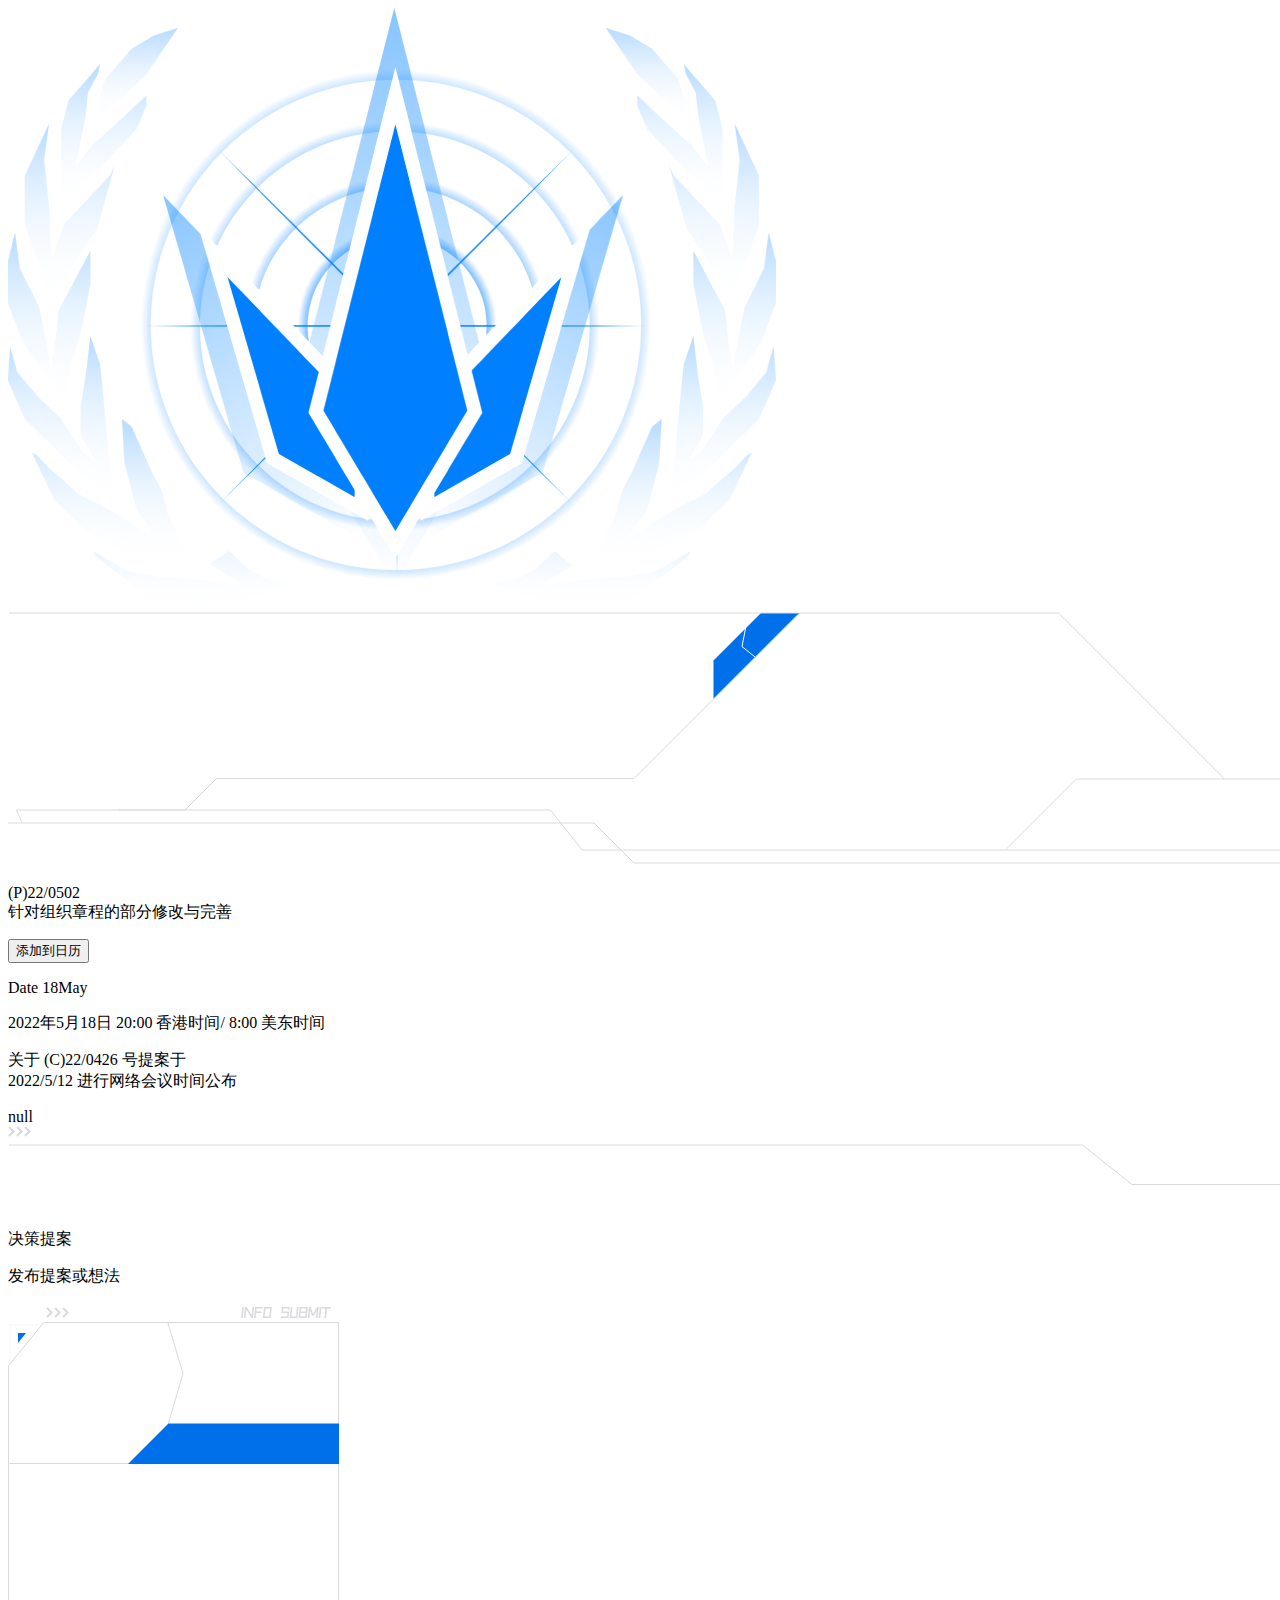
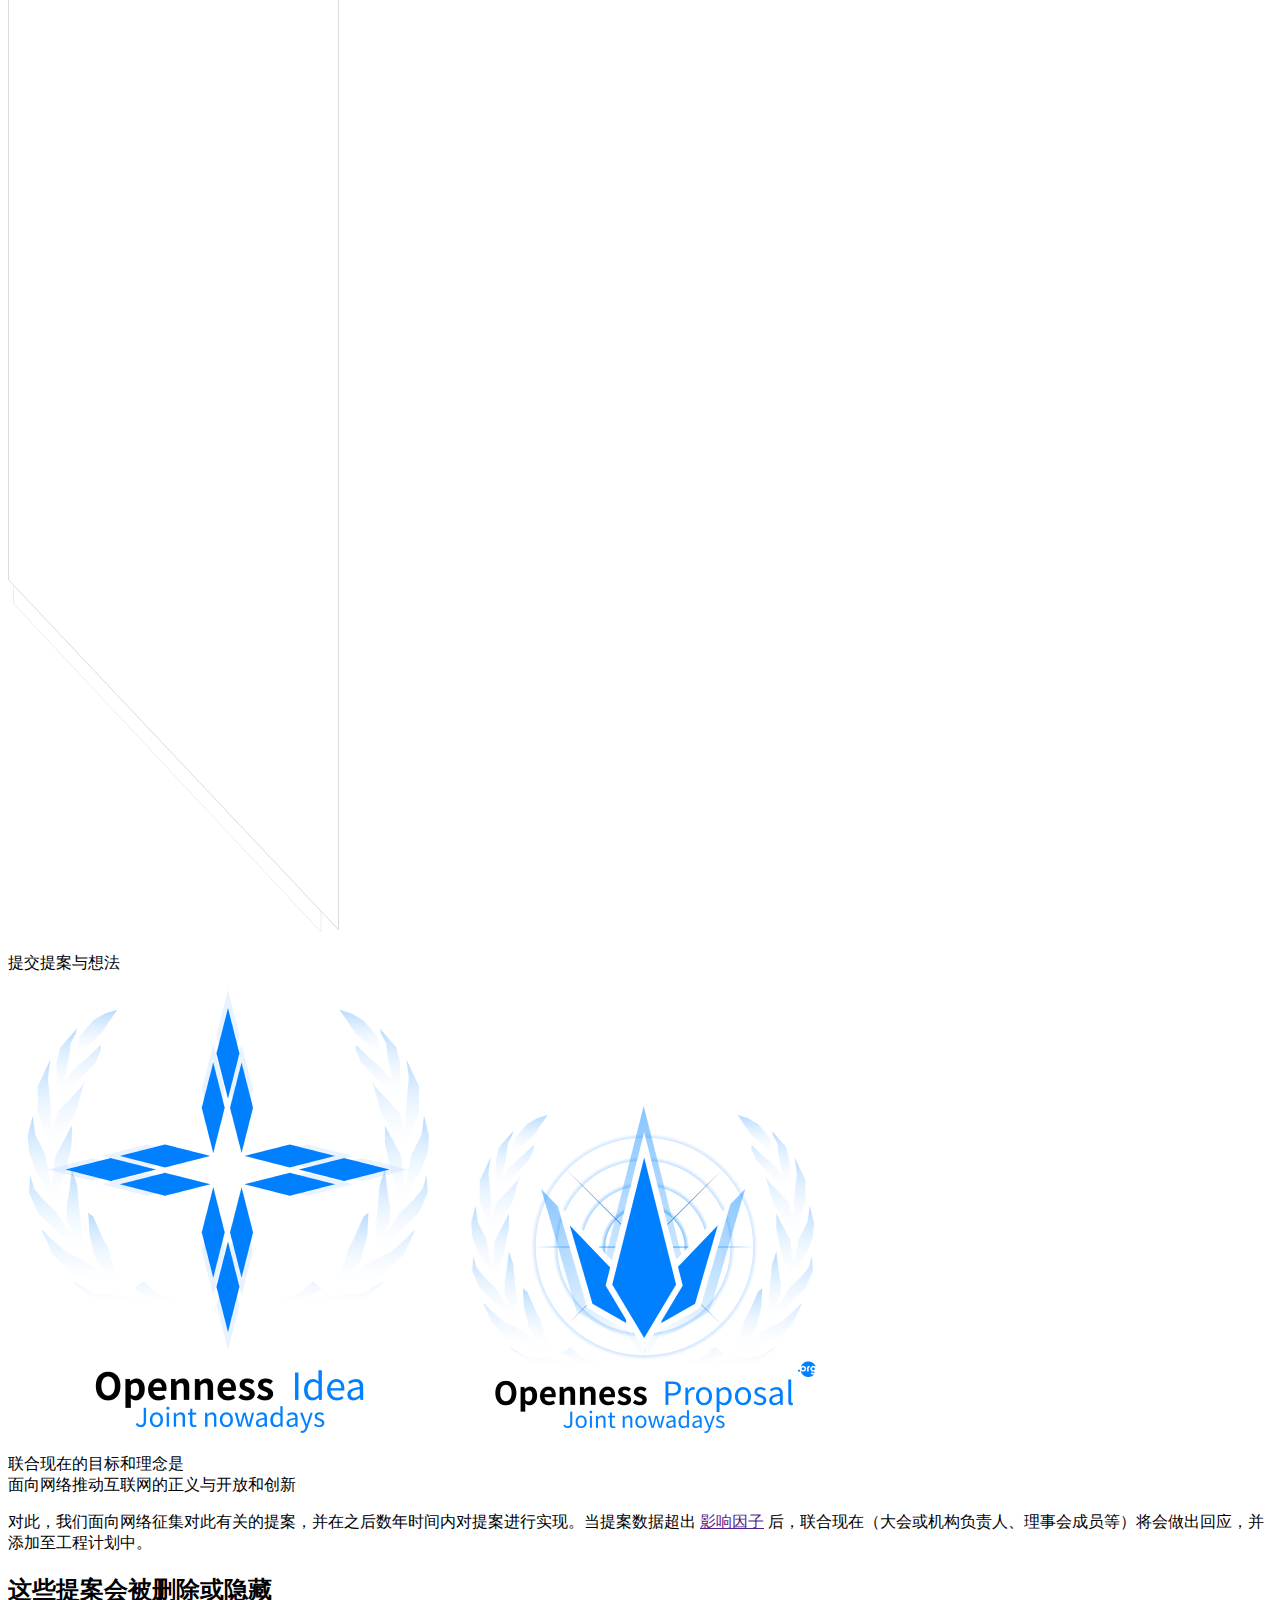
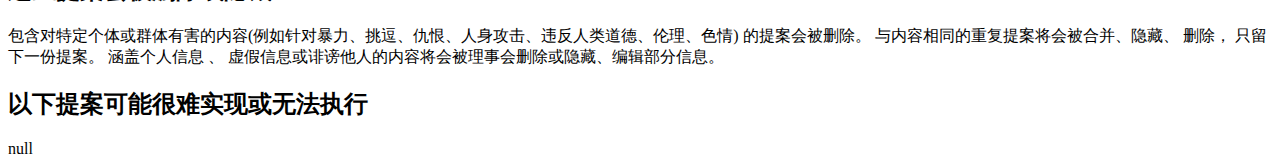
==== site/openness_council.html @ eb5aa4a6 "add:"侧栏实现"" ====
<!DOCTYPE html>
<html lang="en">
<head>
    <meta charset="UTF-8">
    <title>Title</title>
</head>
<body>
    <!-- Swiper -->
    <div class="swiper mySwiper">
        <div class="swiper-wrapper">
            <div class="swiper-slide swiper-logo_openness_council">
                <img src="/assets/img/t3Pc6B.png">
                <svg width="1443" height="252" viewBox="0 0 1443 252" fill="none" xmlns="http://www.w3.org/2000/svg">
                    <path d="M0 211H586L626 251H1443" stroke="#D9DADD"/>
                    <path d="M753 1H791.5L705.5 87V48.5L753 1Z" fill="#006FEA"/>
                    <path d="M1404 251L1391 238H574L542.5 198H8.5L14 210.5" stroke="#D9DADD"/>
                    <path d="M999 236.5L1068.5 167H1441.5" stroke="#D9DADD"/>
                    <path d="M1216.5 167L1081.5 32L1050.5 1H1" stroke="#D9DADD"/>
                    <path d="M111 198H177L208.5 166.5H448.5H626L790 2.5" stroke="#D9DADD"/>
                    <path d="M738 14L734 34.5L747 45" stroke="white"/>
                </svg>
                <div class="swiper-openness_council_title">
                    <p class="swiper-title">(P)22/0502<br>
                        <span>针对组织章程的部分修改与完善</span></p>
                    <button class="button is-small swiper-button">添加到日历<span class="swiper-button_next"></span></button>
               </div>
                <!-- 会议信息 -->
                <div>
                    <p class="swiper-openness_council_data">Date 18May</p>
                    <p class="swiper-openness_council_datatitle">2022年5月18日 20:00 香港时间/ 8:00 美东时间</p>
                    <p class="swiper-openness_council_titlename">关于 (C)22/0426 号提案于<br><span>2022/5/12 进行网络会议时间公布</span></p>
                </div>
            </div>
            <div class="swiper-slide">null</div>
        </div>
        <div class="swiper-button-next"></div>
        <div class="swiper-button-prev"></div>
        <div class="swiper-pagination"></div>
    </div>
    <!-- Initialize Swiper -->
    <script>
        var swiper = new Swiper(".mySwiper", {
            slidesPerView: 1,
            spaceBetween: 30,
            loop: true,
            pagination: {
                el: ".swiper-pagination",
                clickable: true,
            },
            navigation: {
                nextEl: ".swiper-button-next",
                prevEl: ".swiper-button-prev",
            },
        });
    </script>
    <!-- 内容主要区域 -->
    <div class="openness_proposal-main_content">
        <start>
            <svg width="1446" height="83" viewBox="0 0 1446 83" fill="none" xmlns="http://www.w3.org/2000/svg">
                <path d="M1 19L1074.5 19L1124 58.5H1445V83" stroke="#D9DADD"/>
                <path d="M1 1L5.5 5.5L1 10" stroke="#D9DADD" stroke-width="2"/>
                <path d="M9 1L13.5 5.5L9 10" stroke="#D9DADD" stroke-width="2"/>
                <path d="M17 1L21.5 5.5L17 10" stroke="#D9DADD" stroke-width="2"/>
            </svg>
            <p class="openness_proposal-main_title">决策提案</p>
            <p class="openness_proposal-main_title_info">发布提案或想法</p>
        </start>
        <sidebar>
            <svg width="331" height="1230" viewBox="0 0 331 1230" fill="none" xmlns="http://www.w3.org/2000/svg">
                <path d="M35.7373 19.5H330.5V1226.74L0.5 876.801V62.6781L35.7373 19.5Z" stroke="#D9DADD"/>
                <path d="M160 20L175 70.75L160 121.5L121 160.5H1.5" stroke="#D9DADD"/>
                <path d="M331 161H120L160.5 120.5H331V161Z" fill="#006FEA" style="cursor: pointer;"/>
                <path d="M234.663 15L235.833 3.99H234.243L233.103 15H234.663ZM235.827 15H237.402L238.287 6.57L243.372 15H244.947L246.087 3.99H244.527L243.672 12.15L238.707 3.99H236.982L235.827 15ZM246.081 15H247.641L248.166 9.96H253.476L253.641 8.4H248.331L248.646 5.535H254.346L254.871 3.99H247.221L246.081 15ZM256.055 3.99L254.87 15H262.64L263.825 3.99H256.055ZM257.465 5.535H262.1L261.26 13.455H256.64L257.465 5.535ZM273.969 3.99L273.354 10.065H279.489L279.144 13.455H272.814L273.024 15H280.524L281.199 8.52H275.094L275.394 5.535H279.939L279.849 6.39H281.394L281.649 3.99H273.969ZM284.392 3.99H282.832L281.647 15H289.402L290.587 3.99H289.027L288.022 13.455H283.402L284.392 3.99ZM290.583 15H298.638L299.163 10.005L298.713 9.225L299.328 8.46L299.793 3.99H291.738L290.583 15ZM292.833 8.46L293.133 5.535H298.053L297.753 8.46H292.833ZM292.308 13.455L292.668 10.005H297.588L297.228 13.455H292.308ZM308.947 3.99L305.092 10.995L302.707 3.99H300.952L299.797 15H301.357L302.152 7.395L303.967 12.675H305.872L308.767 7.395L307.957 15H309.547L310.687 3.99H308.947ZM312.241 15L313.411 3.99H311.821L310.681 15H312.241ZM316.435 15H318.025L319.015 5.535H322.765L322.9 3.99H313.87L313.705 5.535H317.44L316.435 15Z" fill="#D9DADD"/>
                <path d="M39 5L43.5 9.5L39 14" stroke="#D9DADD" stroke-width="2"/>
                <path d="M47 5L51.5 9.5L47 14" stroke="#D9DADD" stroke-width="2"/>
                <path d="M55 5L59.5 9.5L55 14" stroke="#D9DADD" stroke-width="2"/>
                <path d="M2 22H34L2 60.5V22Z" stroke="#D9DADD" stroke-opacity="0.24"/>
                <path d="M10 30H18L10 40V30Z" fill="#006FEA"/>
                <path d="M5.5 882V900.5L313 1229V1208.5" stroke="#D9DADD" stroke-width="0.5"/>
            </svg>
            <sidebar-body>
                <p class="openness_proposal-main_idea_update">提交提案与想法</p>
                <img src="/assets/img/1653118536.png" class="openness_proposal-main_idea">
                <img src="/assets/img/1653118628.png" class="openness_proposal-main_proposal">
            </sidebar-body>
            <sidebar-con>
                <p>联合现在的目标和理念是<br>面向网络推动互联网的正义与开放和创新</p>
                <descript><p>对此，我们面向网络征集对此有关的提案，并在之后数年时间内对提案进行实现。当提案数据超出 <a href="">影响因子</a> 后，联合现在（大会或机构负责人、理事会成员等）将会做出回应，并添加至工程计划中。</p></descript>
                <!-- Q&A -->
                <div class="layui-collapse" lay-accordion="">
                    <div class="layui-colla-item">
                        <h2 class="layui-colla-title">这些提案会被删除或隐藏<down /></h2>
                        <div class="layui-colla-content layui-show">
                            <desc>包含对特定个体或群体有害的内容<call>(例如针对暴力、挑逗、仇恨、人身攻击、违反人类道德、伦理、色情)</call> 的提案会被删除。</desc>
                            <desc>与<call>内容相同的重复提案将</call>会被合并、隐藏、 删除， 只留下一份提案。</desc>
                            <desc><call>涵盖个人信息 、 虚假信息或诽谤他人</call>的内容将会被理事会删除或隐藏、编辑部分信息。</desc>
                        </div>
                    </div>
                    <div class="layui-colla-item">
                        <h2 class="layui-colla-title">以下提案可能很难实现或无法执行 <down /></h2>
                        <div class="layui-colla-content">
                            <desc>null</desc>
                        </div>
                    </div>
                </div>
                <script src="/assets/js/layui.js" charset="utf-8"></script>
                <!-- 注意：如果你直接复制所有代码到本地，上述 JS 路径需要改成你本地的 -->
                <script>
                    layui.use(['dropdown', 'util', 'layer'], function(){
                        var element = layui.element;
                        var layer = layui.layer;

                        //监听折叠
                        element.on('collapse(test)', function(data){
                            layer.msg('展开状态：'+ data.show);
                        });
                    });
                </script>
            </sidebar-con>
        </sidebar>
    </div>
</body>
</html>
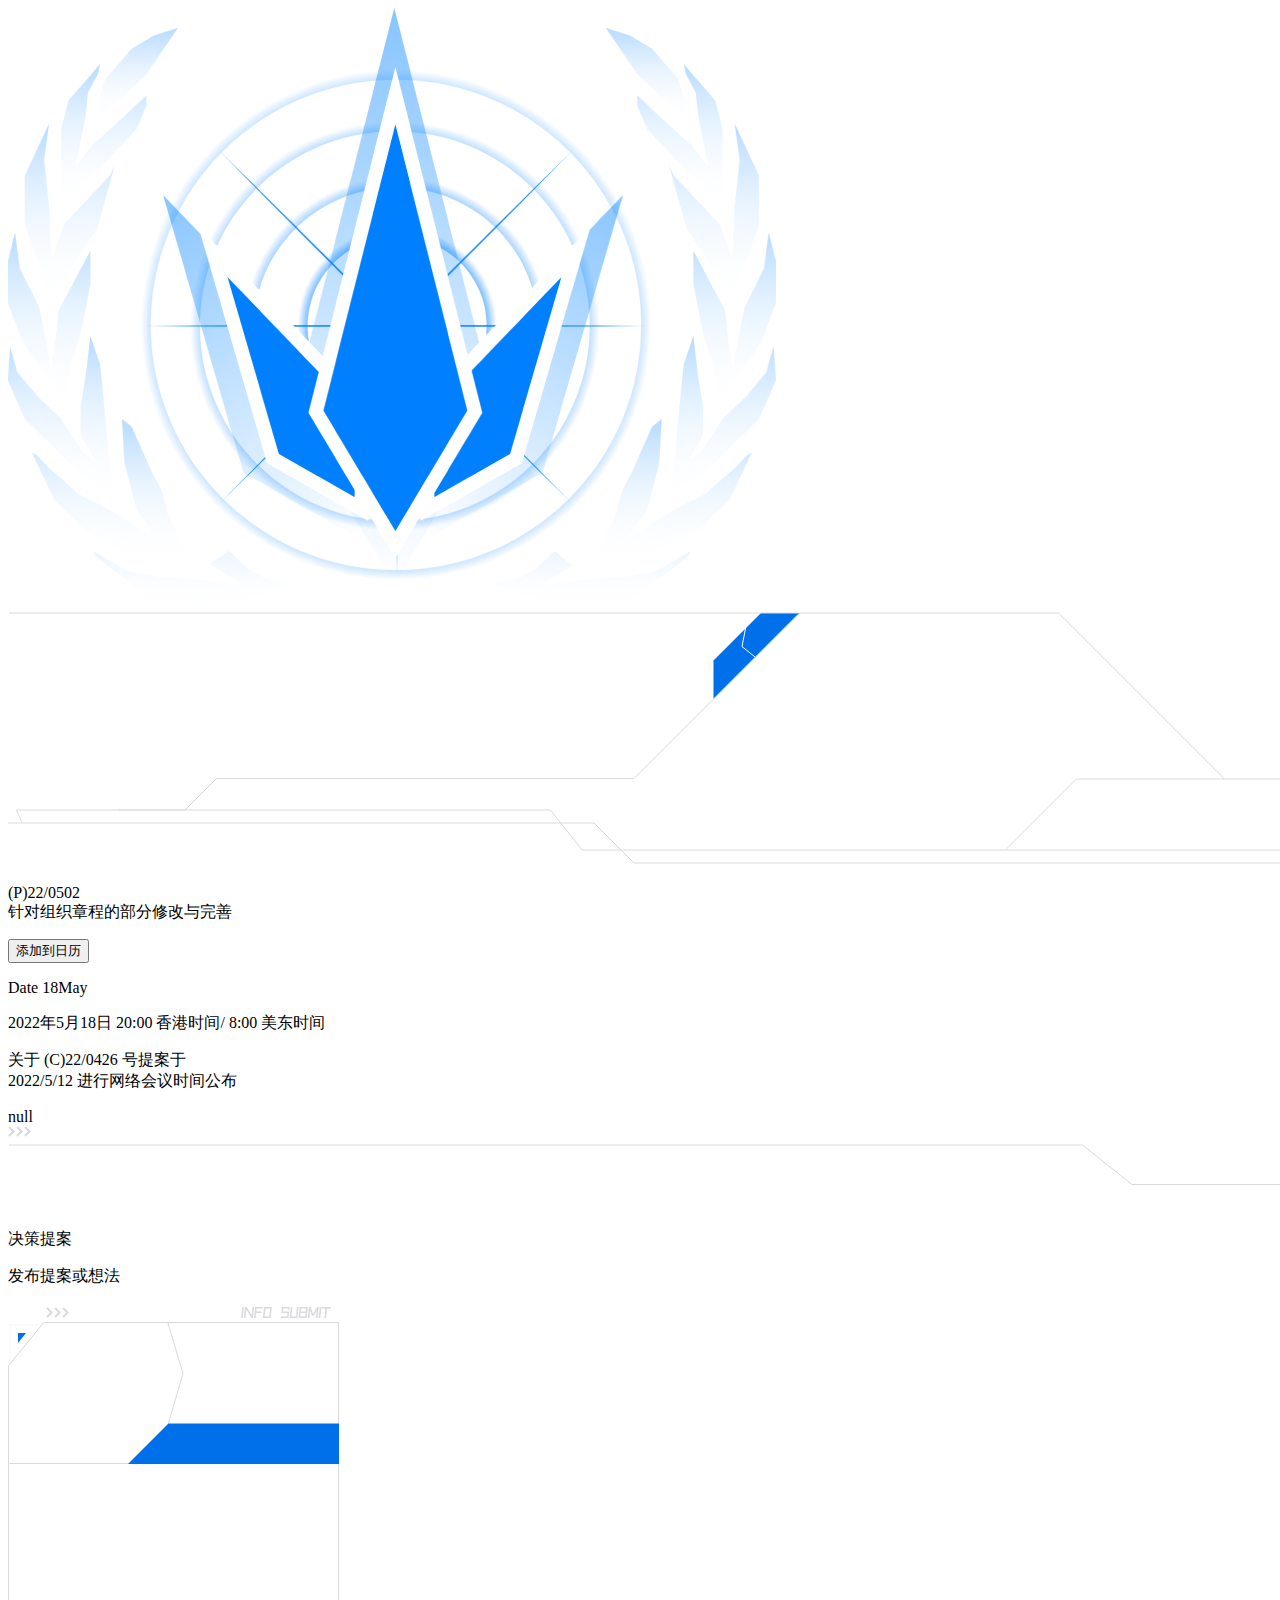
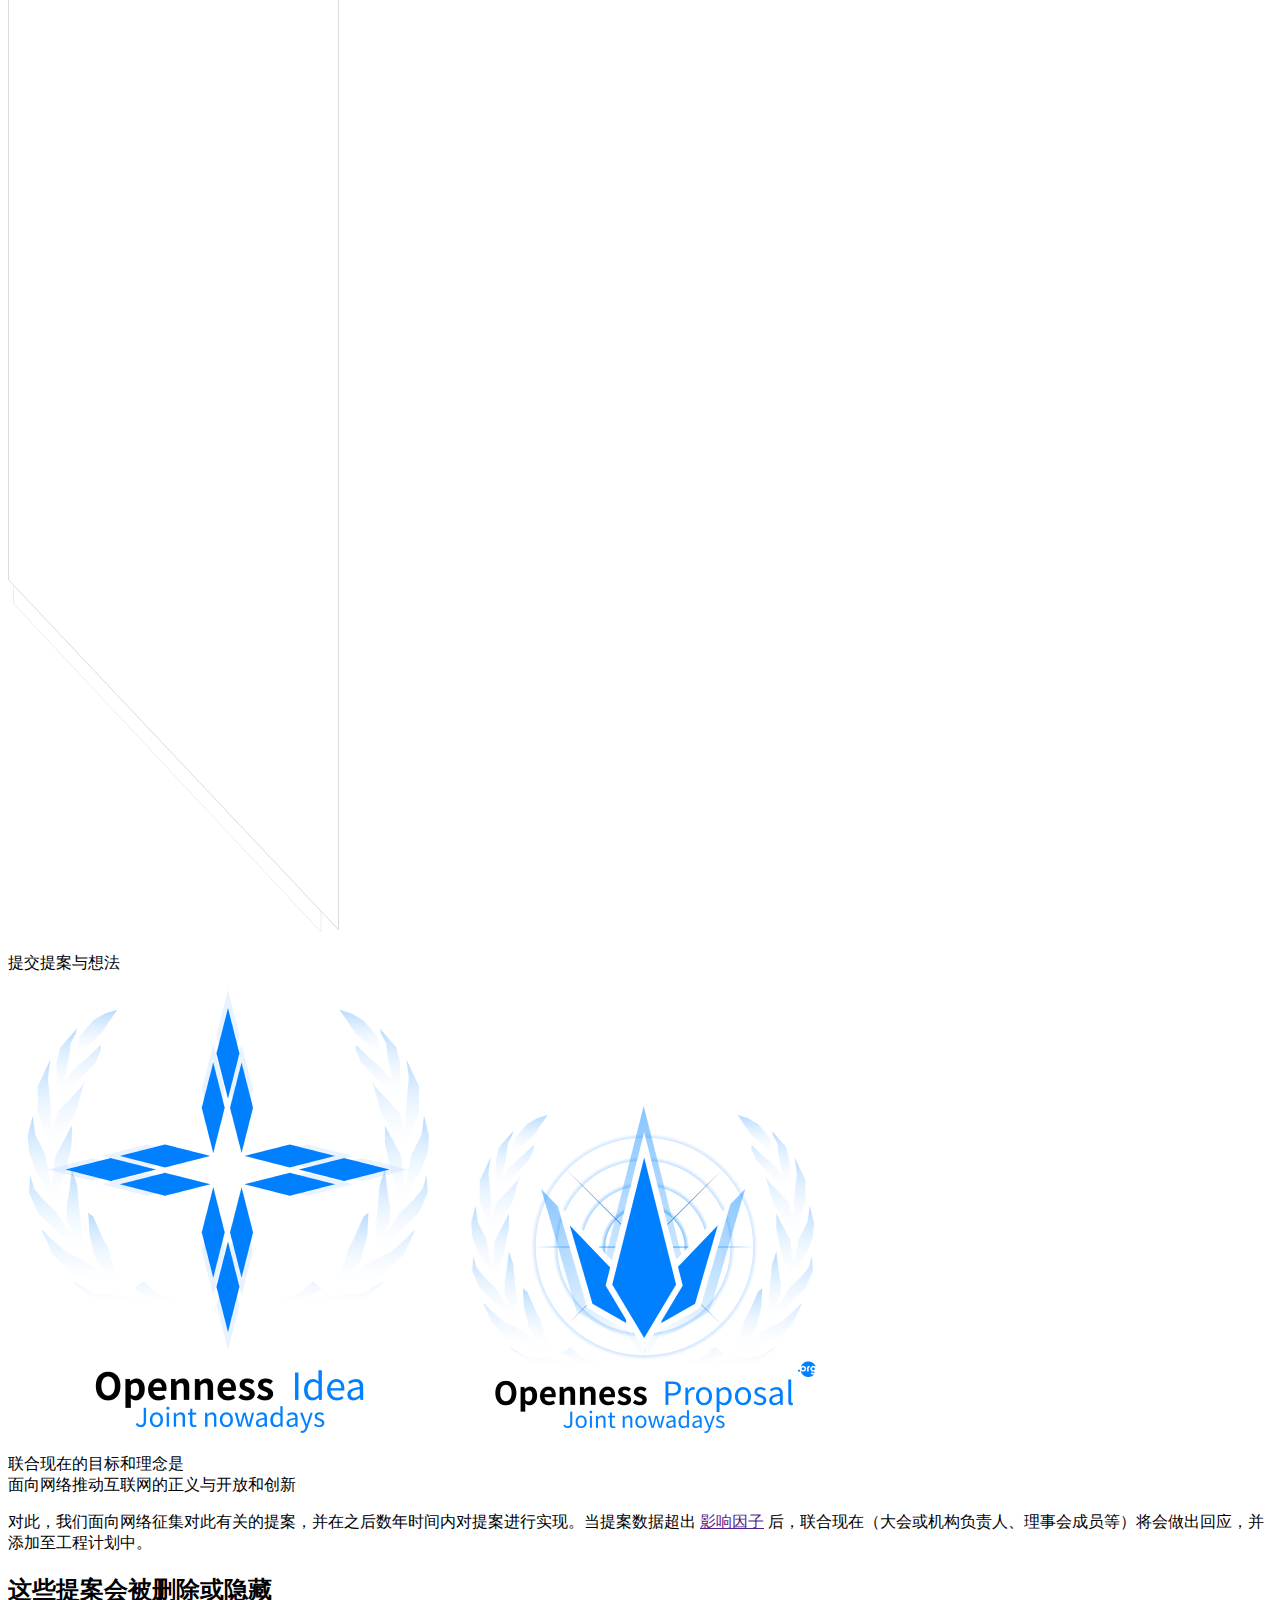
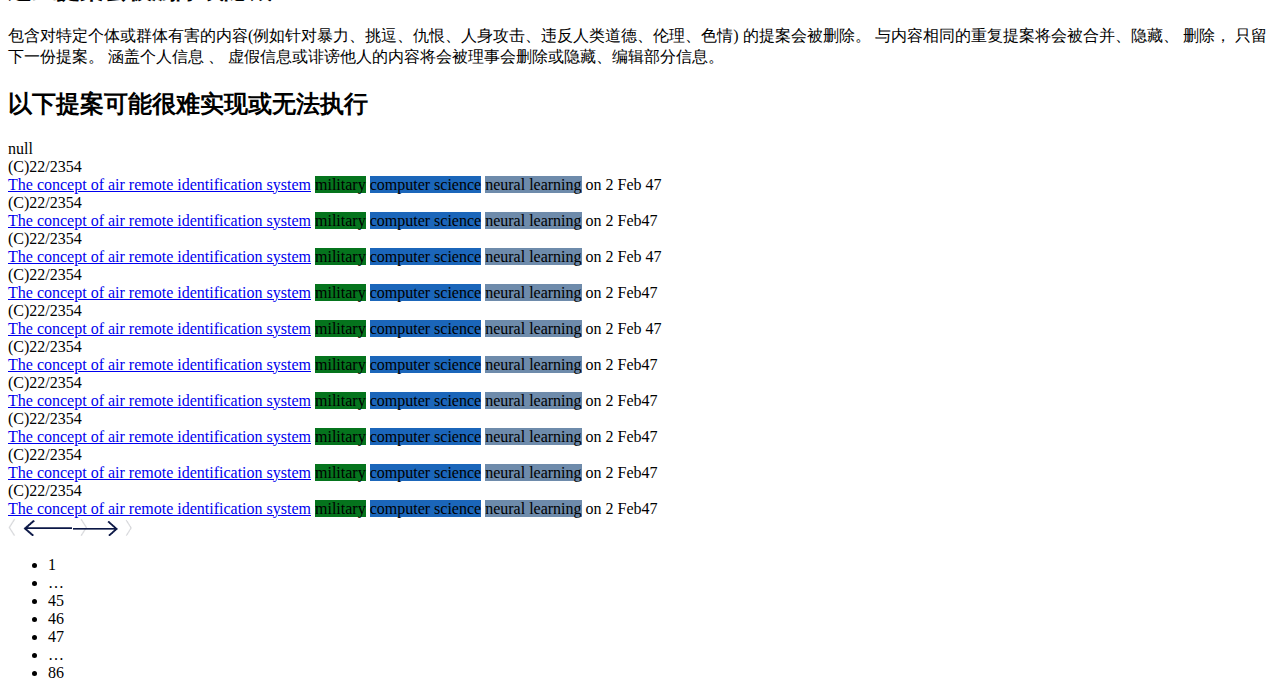
==== commit 37ee94ce: "add:"讨论内容列表"" ====
--- a/site/openness_council.html
+++ b/site/openness_council.html
@@ -117,6 +117,136 @@
                     });
                 </script>
             </sidebar-con>
+            <!-- 社区讨论 -->
+            <sidebar-info>
+                <div>
+                    <number>(C)22/2354 </number><br>
+                    <titles><a href="#">The concept of air remote identification system</a></titles>
+                    <tag>
+                        <name style="background: #05741D">military</name>
+                        <name style="background: #1B66BA">computer science</name>
+                        <name style="background: #6E8BAB">neural learning</name>
+                    </tag>
+                    <outher><data>on 2 Feb</data><people>&nbsp;47</people></outher>
+                </div>
+                <div>
+                    <number>(C)22/2354 </number><br>
+                    <titles><a href="#">The concept of air remote identification system</a></titles>
+                    <tag>
+                        <name style="background: #05741D">military</name>
+                        <name style="background: #1B66BA">computer science</name>
+                        <name style="background: #6E8BAB">neural learning</name>
+                    </tag>
+                    <outher><data>on 2 Feb</data><people>47</people></outher>
+                </div>
+                <div>
+                    <number>(C)22/2354 </number><br>
+                    <titles><a href="#">The concept of air remote identification system</a></titles>
+                    <tag>
+                        <name style="background: #05741D">military</name>
+                        <name style="background: #1B66BA">computer science</name>
+                        <name style="background: #6E8BAB">neural learning</name>
+                    </tag>
+                    <outher><data>on 2 Feb</data><people>&nbsp;47</people></outher>
+                </div>
+                <div>
+                    <number>(C)22/2354 </number><br>
+                    <titles><a href="#">The concept of air remote identification system</a></titles>
+                    <tag>
+                        <name style="background: #05741D">military</name>
+                        <name style="background: #1B66BA">computer science</name>
+                        <name style="background: #6E8BAB">neural learning</name>
+                    </tag>
+                    <outher><data>on 2 Feb</data><people>47</people></outher>
+                </div>
+                <div>
+                    <number>(C)22/2354 </number><br>
+                    <titles><a href="#">The concept of air remote identification system</a></titles>
+                    <tag>
+                        <name style="background: #05741D">military</name>
+                        <name style="background: #1B66BA">computer science</name>
+                        <name style="background: #6E8BAB">neural learning</name>
+                    </tag>
+                    <outher><data>on 2 Feb</data><people>&nbsp;47</people></outher>
+                </div>
+                <div>
+                    <number>(C)22/2354 </number><br>
+                    <titles><a href="#">The concept of air remote identification system</a></titles>
+                    <tag>
+                        <name style="background: #05741D">military</name>
+                        <name style="background: #1B66BA">computer science</name>
+                        <name style="background: #6E8BAB">neural learning</name>
+                    </tag>
+                    <outher><data>on 2 Feb</data><people>47</people></outher>
+                </div>
+                <div>
+                    <number>(C)22/2354 </number><br>
+                    <titles><a href="#">The concept of air remote identification system</a></titles>
+                    <tag>
+                        <name style="background: #05741D">military</name>
+                        <name style="background: #1B66BA">computer science</name>
+                        <name style="background: #6E8BAB">neural learning</name>
+                    </tag>
+                    <outher><data>on 2 Feb</data><people>47</people></outher>
+                </div>
+                <div>
+                    <number>(C)22/2354 </number><br>
+                    <titles><a href="#">The concept of air remote identification system</a></titles>
+                    <tag>
+                        <name style="background: #05741D">military</name>
+                        <name style="background: #1B66BA">computer science</name>
+                        <name style="background: #6E8BAB">neural learning</name>
+                    </tag>
+                    <outher><data>on 2 Feb</data><people>47</people></outher>
+                </div>
+                <div>
+                    <number>(C)22/2354 </number><br>
+                    <titles><a href="#">The concept of air remote identification system</a></titles>
+                    <tag>
+                        <name style="background: #05741D">military</name>
+                        <name style="background: #1B66BA">computer science</name>
+                        <name style="background: #6E8BAB">neural learning</name>
+                    </tag>
+                    <outher><data>on 2 Feb</data><people>47</people></outher>
+                </div>
+                <div>
+                    <number>(C)22/2354 </number><br>
+                    <titles><a href="#">The concept of air remote identification system</a></titles>
+                    <tag>
+                        <name style="background: #05741D">military</name>
+                        <name style="background: #1B66BA">computer science</name>
+                        <name style="background: #6E8BAB">neural learning</name>
+                    </tag>
+                    <outher><data>on 2 Feb</data><people>47</people></outher>
+                </div>
+                <nav class="pagination" role="navigation" aria-label="pagination">
+                    <a class="pagination-previous" style="margin-right: -18px;"><img src="/assets/img/1653148204.png" style="width: 79px"></a>
+                    <a class="pagination-next"><img src="/assets/img/1653148195.png" style="width: 59px"></a>
+                    <ul class="pagination-list">
+                        <li>
+                            <a class="pagination-link" aria-label="Goto page 1">1</a>
+                        </li>
+                        <li>
+                            <span class="pagination-ellipsis">&hellip;</span>
+                        </li>
+                        <li>
+                            <a class="pagination-link" aria-label="Goto page 45">45</a>
+                        </li>
+                        <li>
+                            <a class="pagination-link is-current" aria-label="Page 46" aria-current="page">46</a>
+                        </li>
+                        <li>
+                            <a class="pagination-link" aria-label="Goto page 47">47</a>
+                        </li>
+                        <li>
+                            <span class="pagination-ellipsis">&hellip;</span>
+                        </li>
+                        <li>
+                            <a class="pagination-link" aria-label="Goto page 86">86</a>
+                        </li>
+                    </ul>
+                </nav>
+            </sidebar-info>
         </sidebar>
     </div>
 </body>
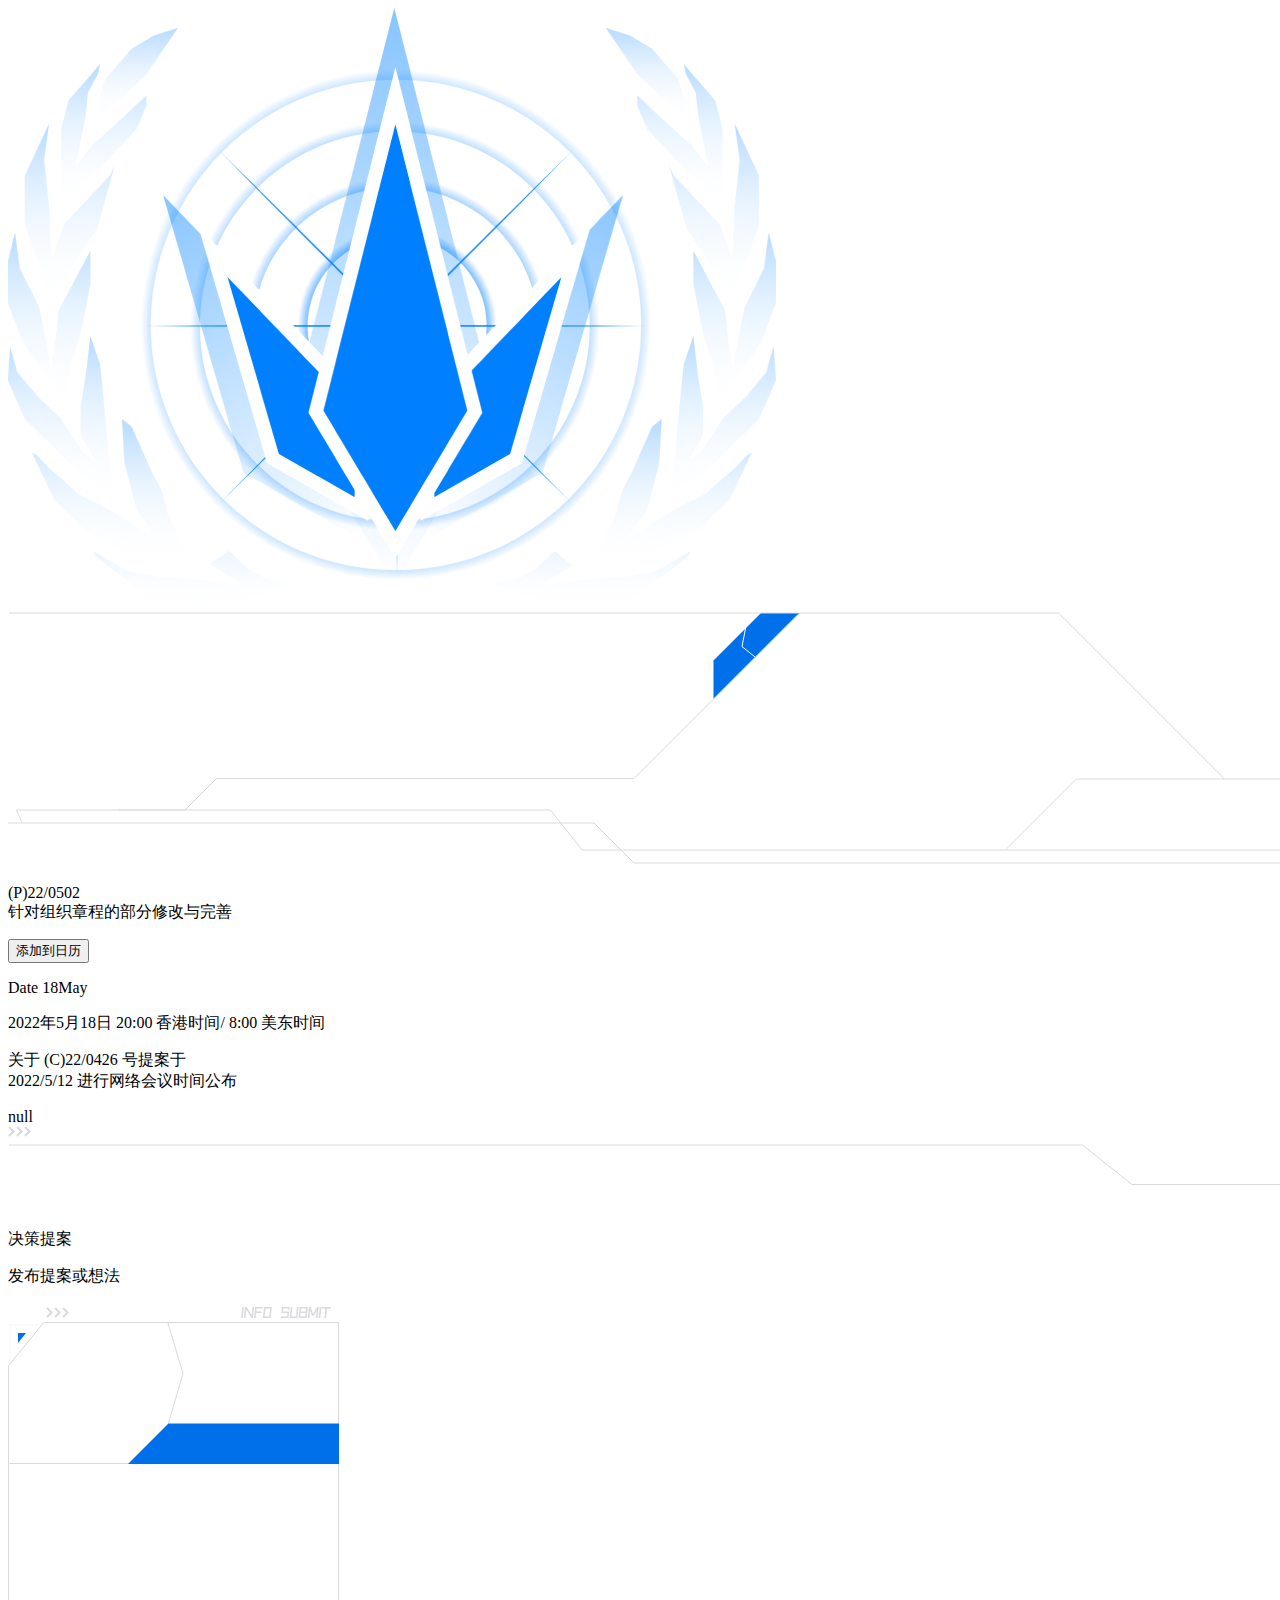
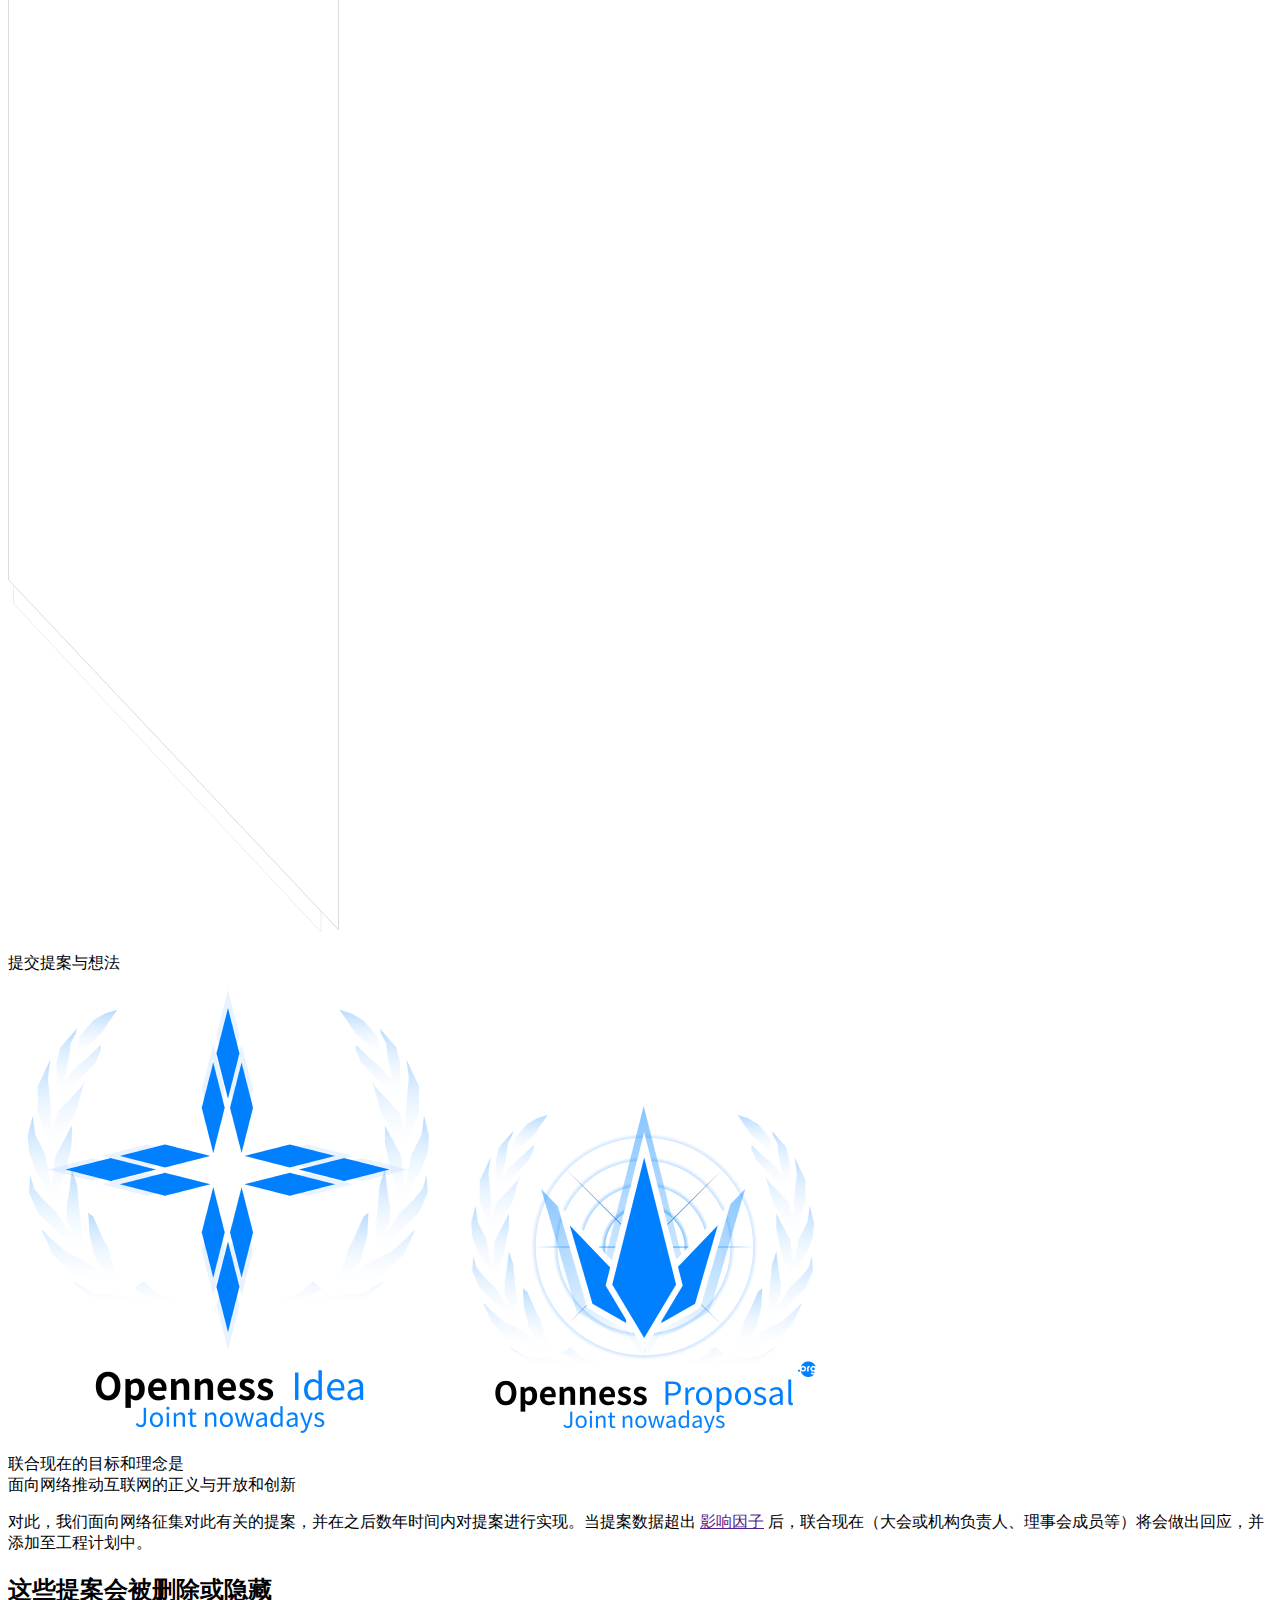
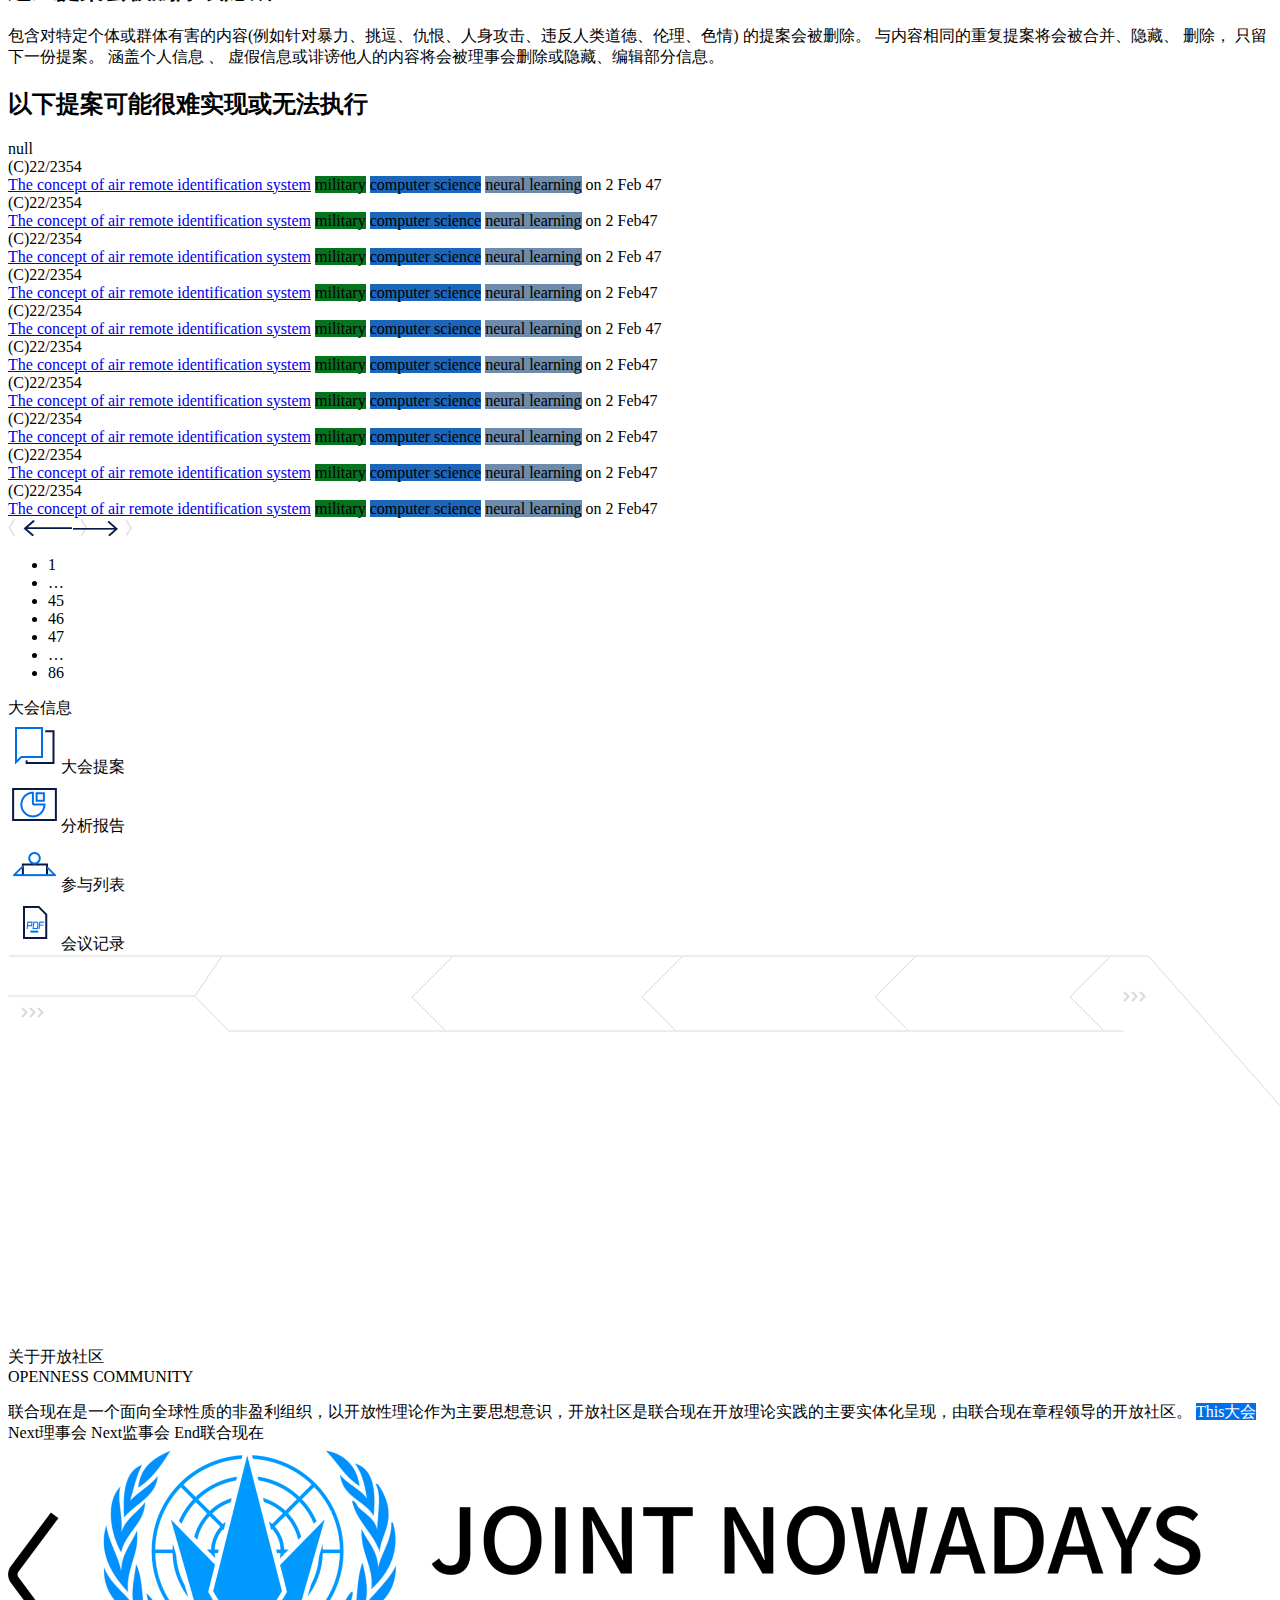
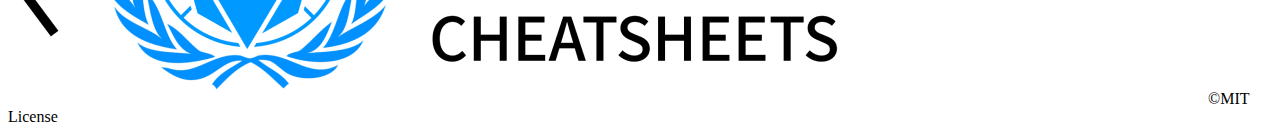
==== commit 9cc4c4b7: "add:"开放性决策 PC "" ====
--- a/site/openness_council.html
+++ b/site/openness_council.html
@@ -87,7 +87,7 @@
                 <p>联合现在的目标和理念是<br>面向网络推动互联网的正义与开放和创新</p>
                 <descript><p>对此，我们面向网络征集对此有关的提案，并在之后数年时间内对提案进行实现。当提案数据超出 <a href="">影响因子</a> 后，联合现在（大会或机构负责人、理事会成员等）将会做出回应，并添加至工程计划中。</p></descript>
                 <!-- Q&A -->
-                <div class="layui-collapse" lay-accordion="">
+                <div class="layui-collapse" lay-accordion="" style="background: white;">
                     <div class="layui-colla-item">
                         <h2 class="layui-colla-title">这些提案会被删除或隐藏<down /></h2>
                         <div class="layui-colla-content layui-show">
@@ -248,6 +248,50 @@
                 </nav>
             </sidebar-info>
         </sidebar>
+        <!-- 最终信息 -->
+        <end-nav>
+            <titles>大会信息</titles>
+            <navsa>
+                <div><img src="/assets/img/1653248655.png"><nav-title>大会提案</nav-title></div>
+                <div><img src="/assets/img/1653248738.png"><nav-title>分析报告</nav-title></div>
+                <div><img src="/assets/img/1653248764.png"><nav-title>参与列表</nav-title></div>
+                <div><img src="/assets/img/1653248793.png"><nav-title>会议记录</nav-title></div>
+            </navsa>
+            <back>
+                <svg width="1440" height="372" viewBox="0 0 1440 372" fill="none" xmlns="http://www.w3.org/2000/svg">
+                    <path d="M14 53L18.5 57.5L14 62" stroke="#D9DADD" stroke-width="2"/>
+                    <path d="M22 53L26.5 57.5L22 62" stroke="#D9DADD" stroke-width="2"/>
+                    <path d="M30 53L34.5 57.5L30 62" stroke="#D9DADD" stroke-width="2"/>
+                    <path d="M1116 37L1120.5 41.5L1116 46" stroke="#D9DADD" stroke-width="2"/>
+                    <path d="M1124 37L1128.5 41.5L1124 46" stroke="#D9DADD" stroke-width="2"/>
+                    <path d="M1132 37L1136.5 41.5L1132 46" stroke="#D9DADD" stroke-width="2"/>
+                    <path d="M1 1H1140.5L1439.5 341.5V372" stroke="#D9DADD"/>
+                    <path d="M0 41.0002H186.905L214 1" stroke="#D9DADD"/>
+                    <path d="M187 41.5L221 76H1115.5" stroke="#D9DADD"/>
+                    <path d="M444 2L404 42L437.5 75.5" stroke="#D9DADD"/>
+                    <path d="M674 2L634 42L667.5 75.5" stroke="#D9DADD"/>
+                    <path d="M907 2L867 42L900.5 75.5" stroke="#D9DADD"/>
+                    <path d="M1102 2L1062 42L1095.5 75.5" stroke="#D9DADD"/>
+                </svg>
+            </back>
+        </end-nav>
+        <end style="top: -1438px;width: 1060px;">
+            <titles>
+                <p>关于开放社区<br><span>OPENNESS COMMUNITY</span></p>
+                <desc>联合现在是一个面向全球性质的非盈利组织，以开放性理论作为主要思想意识，开放社区是联合现在开放理论实践的主要实体化呈现，由联合现在章程领导的开放社区。</desc>
+            </titles>
+            <btn-lat>
+                <btn style="background: #006FEAFF;"><smip style="color: white">This</smip><span style="color: white">大会</span></btn>
+                <btn><smip>Next</smip><span>理事会</span></btn>
+                <btn><smip>Next</smip><span>监事会</span></btn>
+                <btn><smip>End</smip><span>联合现在</span></btn>
+            </btn-lat>
+            <end-logo style="background-image: url(/assets/img/1653249816.png);left: 793px;height: 303px;width: 606px;margin-top: -237px;"/>
+        </end>
+        <copyright style="top: -1400px">
+            <img src="/assets/img/1653245056.png">
+            <ciot>©MIT License</ciot>
+        </copyright>
     </div>
 </body>
 </html>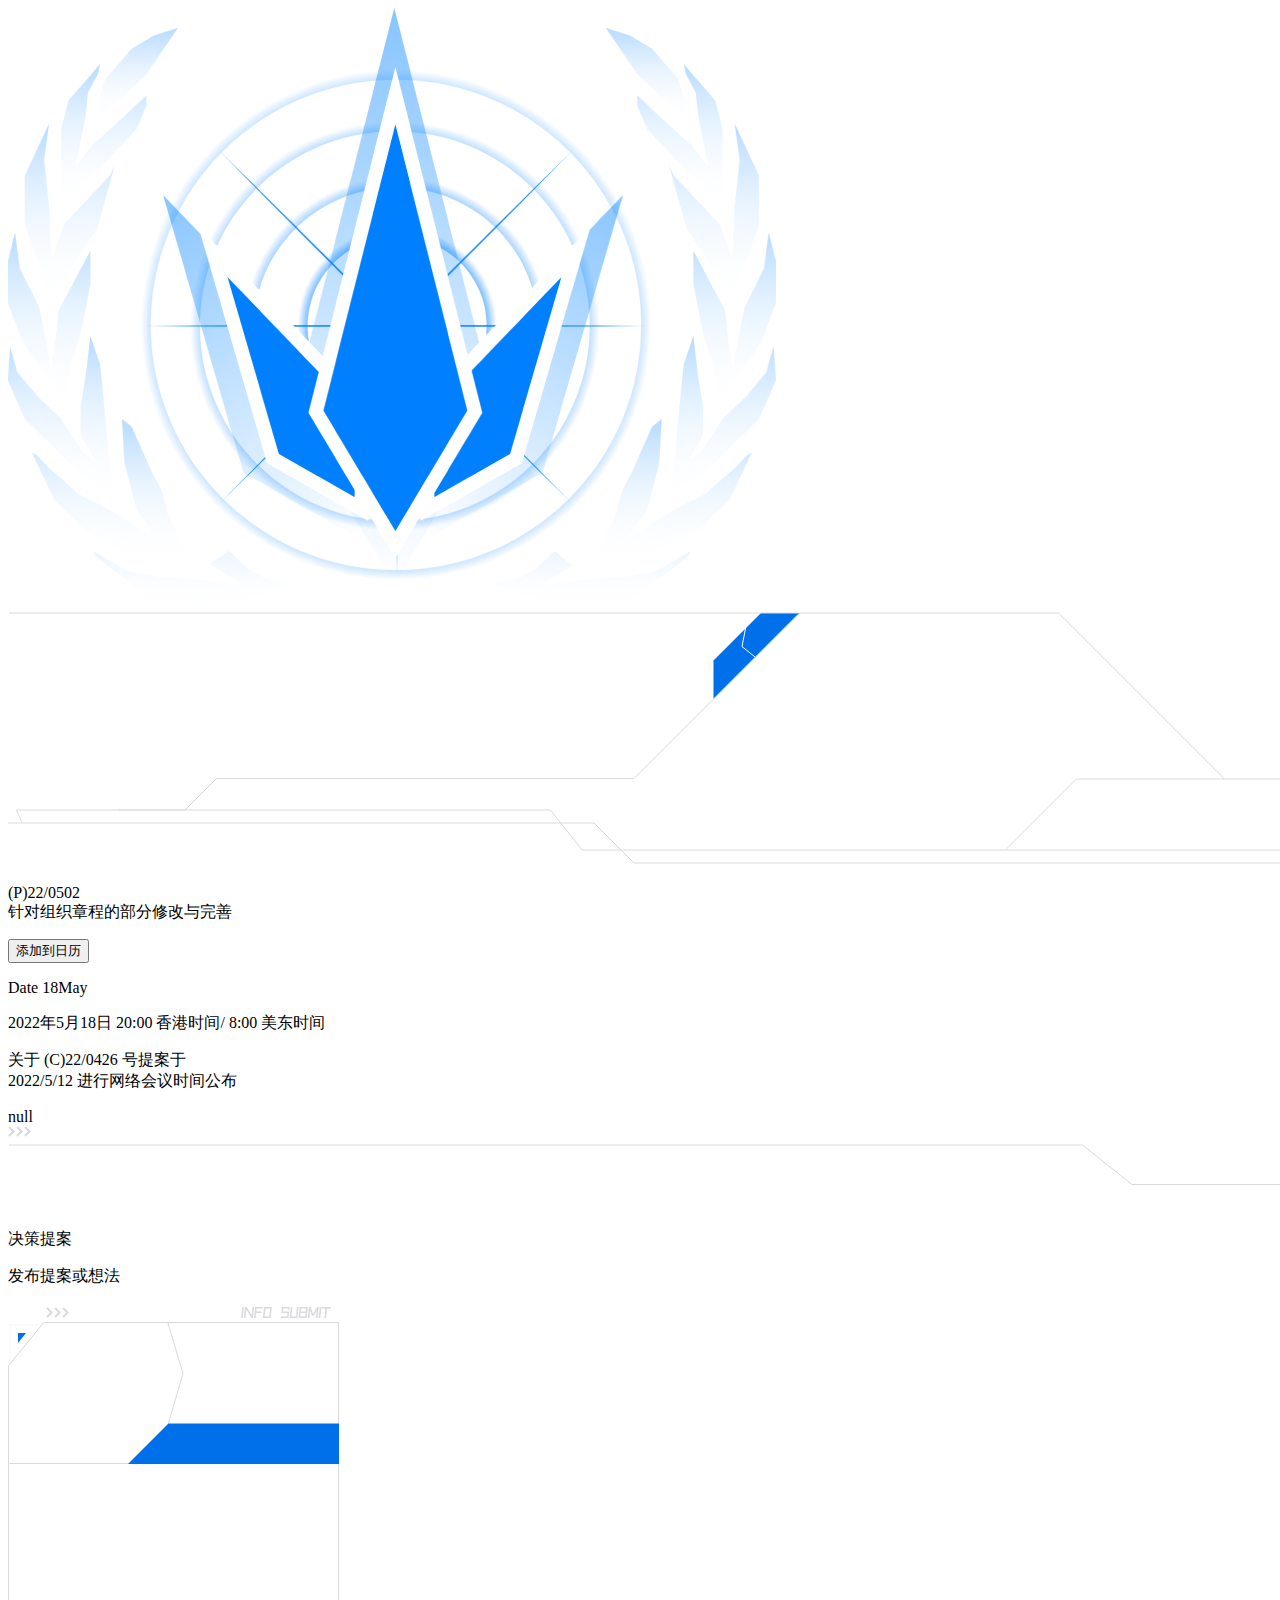
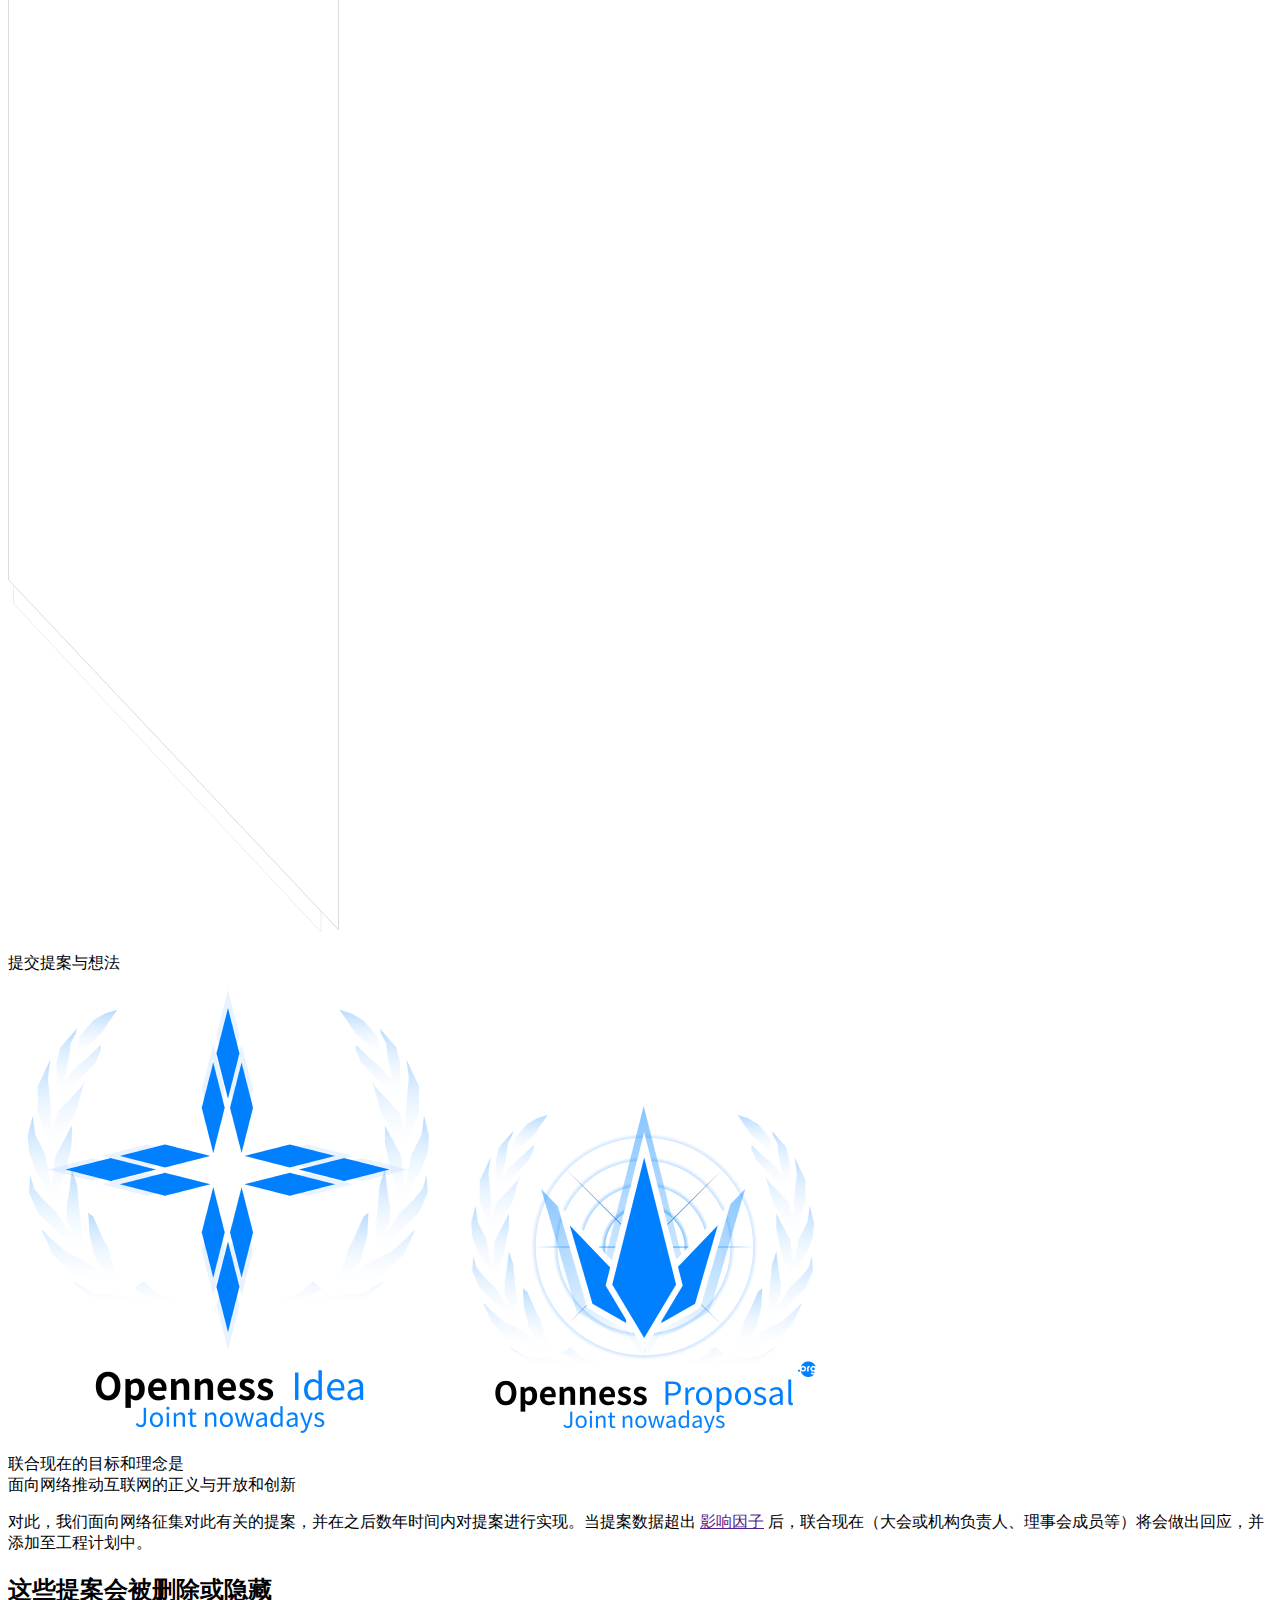
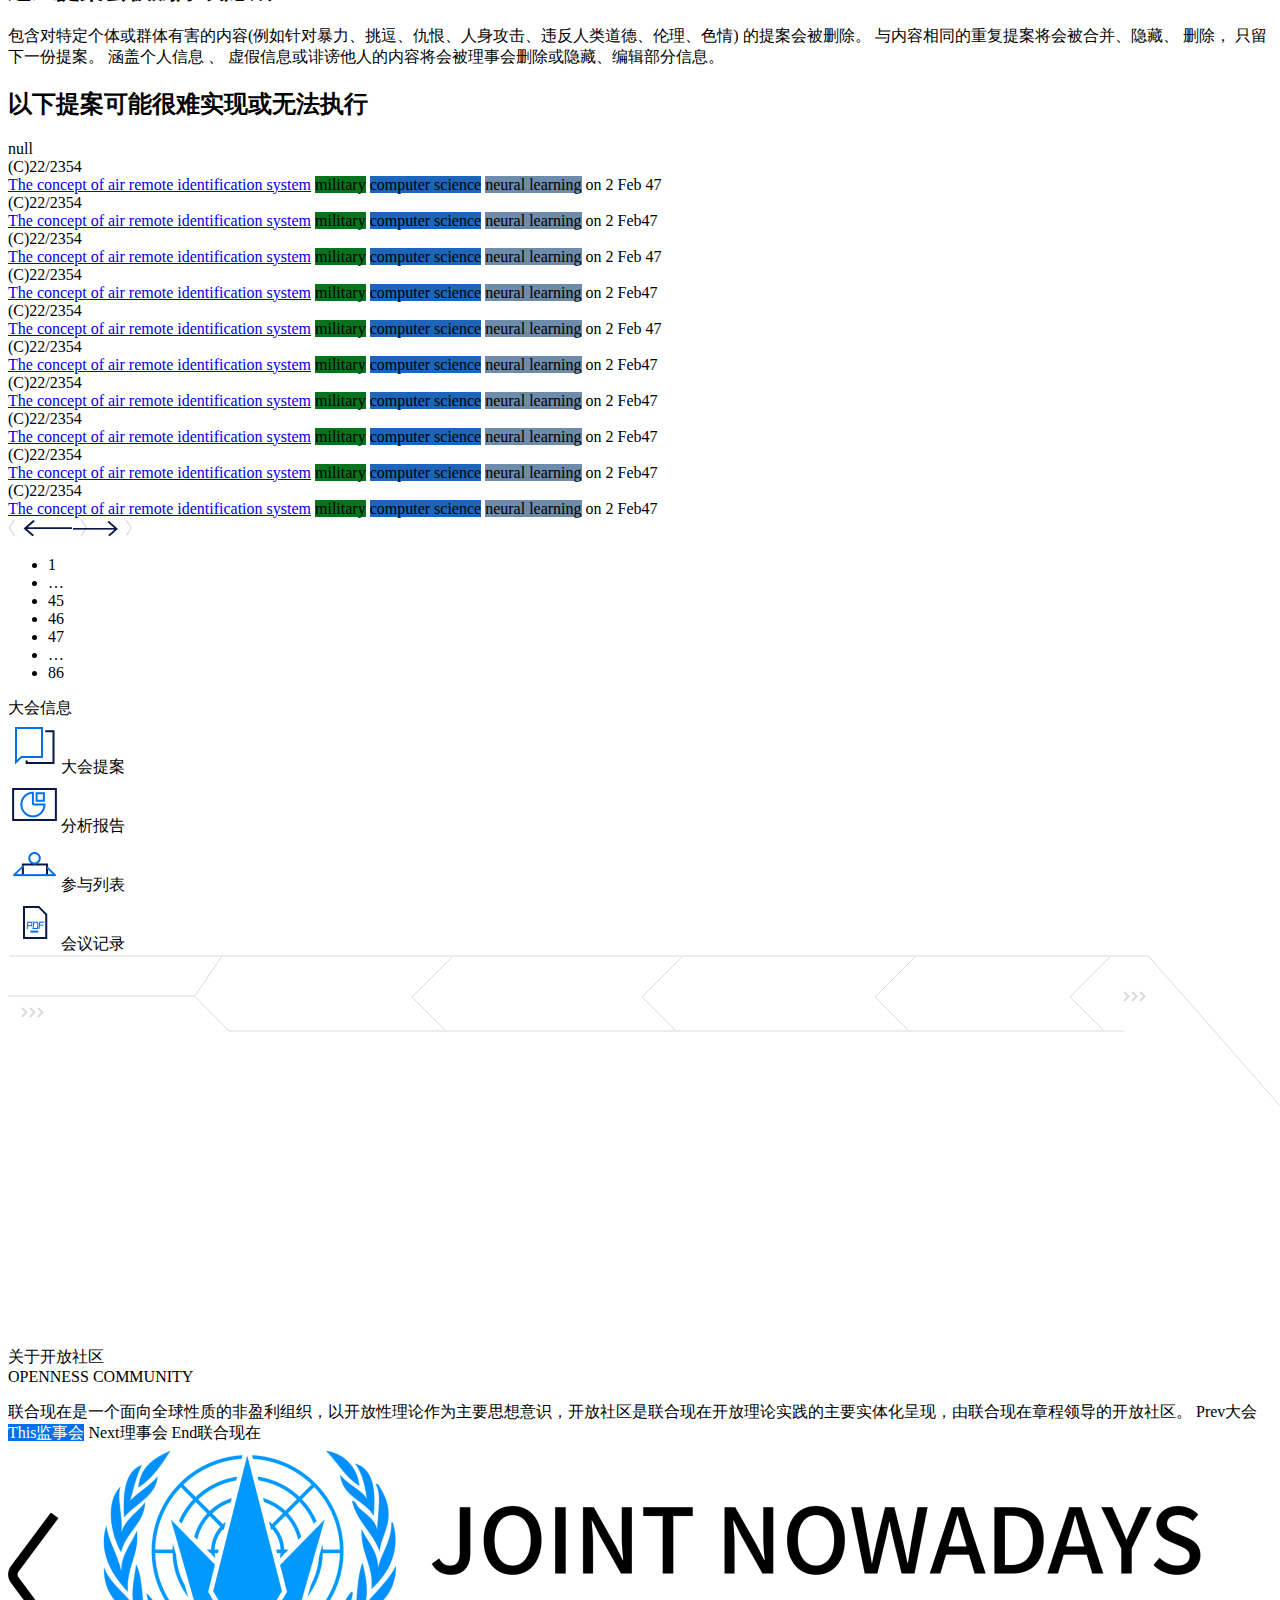
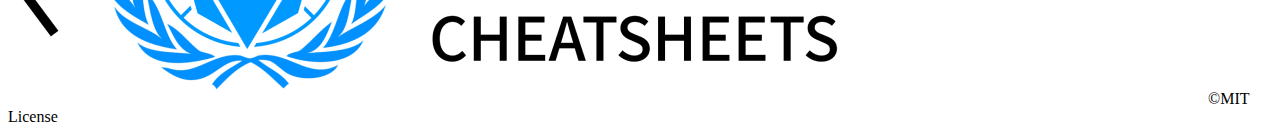
==== commit aefdeaa4: "add:"PC 端页面基础"" ====
--- a/site/openness_council.html
+++ b/site/openness_council.html
@@ -281,9 +281,9 @@
                 <desc>联合现在是一个面向全球性质的非盈利组织，以开放性理论作为主要思想意识，开放社区是联合现在开放理论实践的主要实体化呈现，由联合现在章程领导的开放社区。</desc>
             </titles>
             <btn-lat>
-                <btn style="background: #006FEAFF;"><smip style="color: white">This</smip><span style="color: white">大会</span></btn>
+                <btn><smip>Prev</smip><span>大会</span></btn>
+                <btn style="background: #006FEAFF;"><smip style="color: white">This</smip><span style="color: white">监事会</span></btn>
                 <btn><smip>Next</smip><span>理事会</span></btn>
-                <btn><smip>Next</smip><span>监事会</span></btn>
                 <btn><smip>End</smip><span>联合现在</span></btn>
             </btn-lat>
             <end-logo style="background-image: url(/assets/img/1653249816.png);left: 793px;height: 303px;width: 606px;margin-top: -237px;"/>
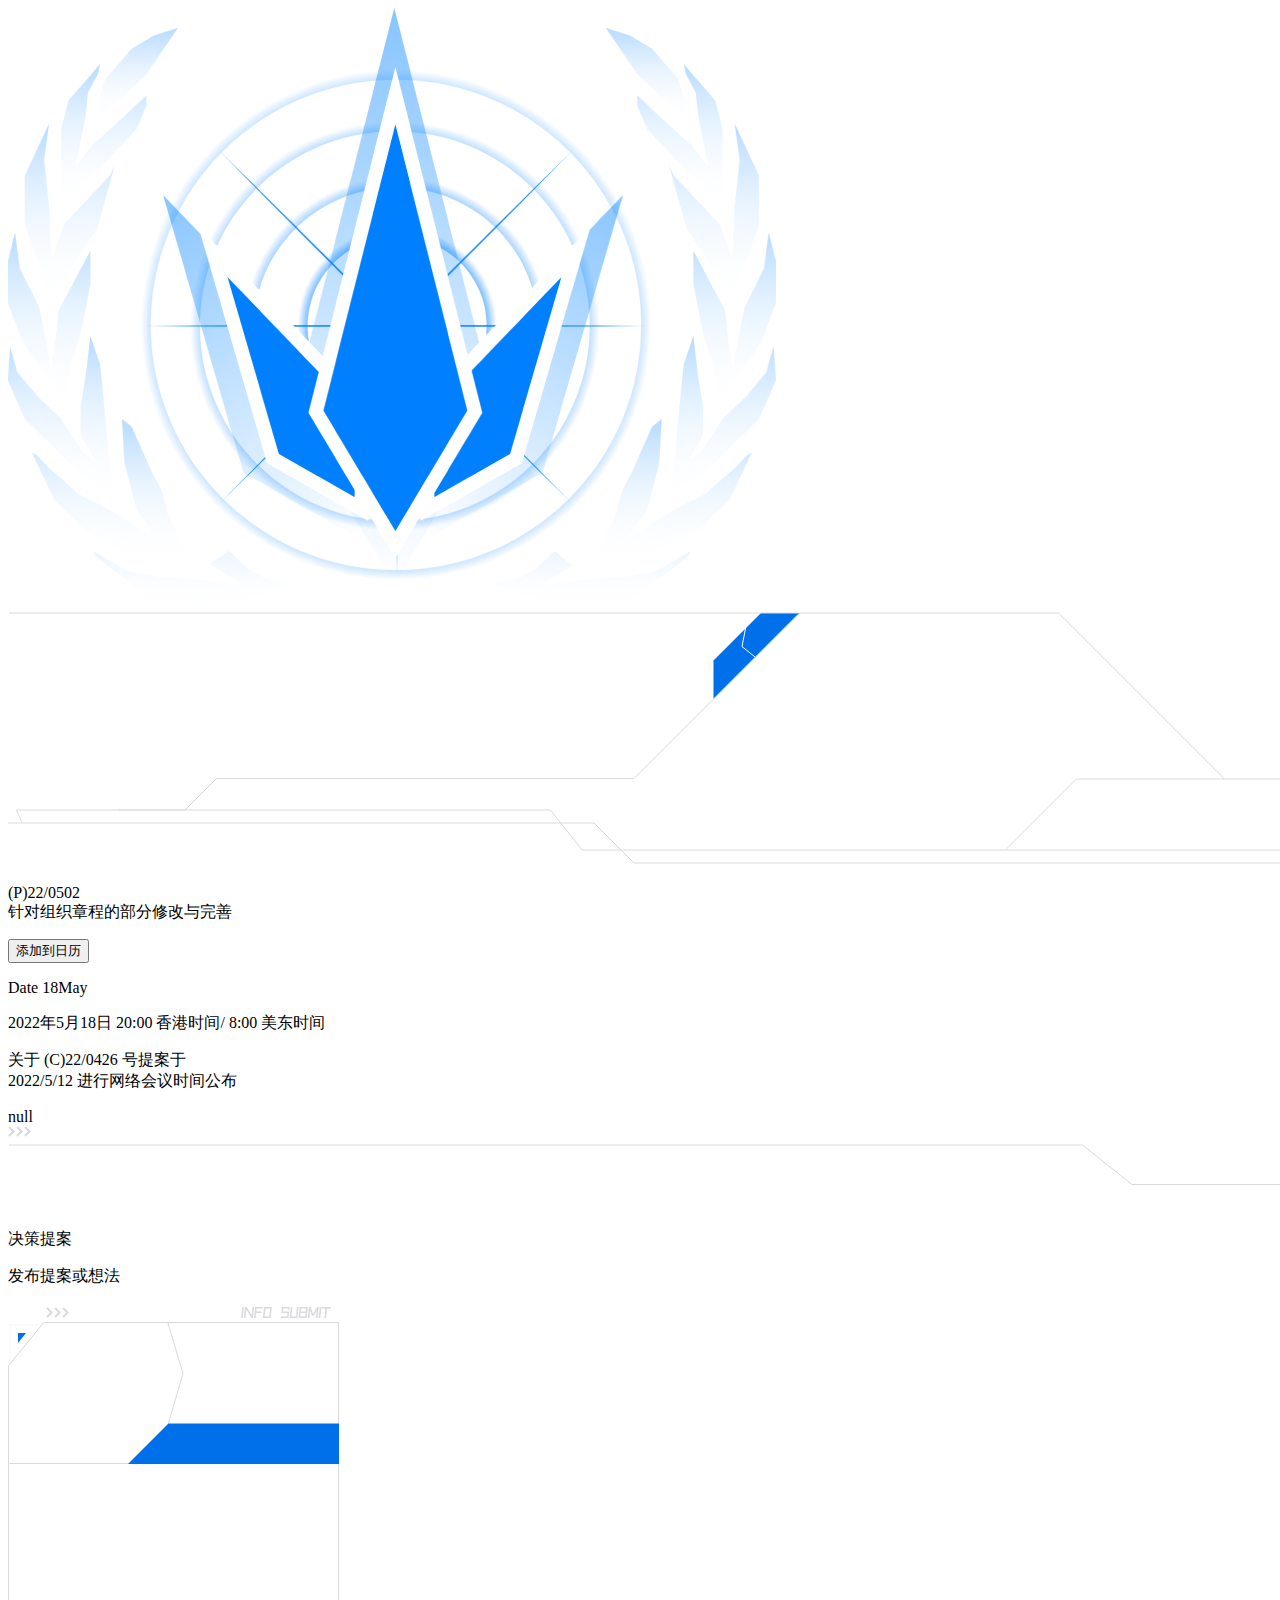
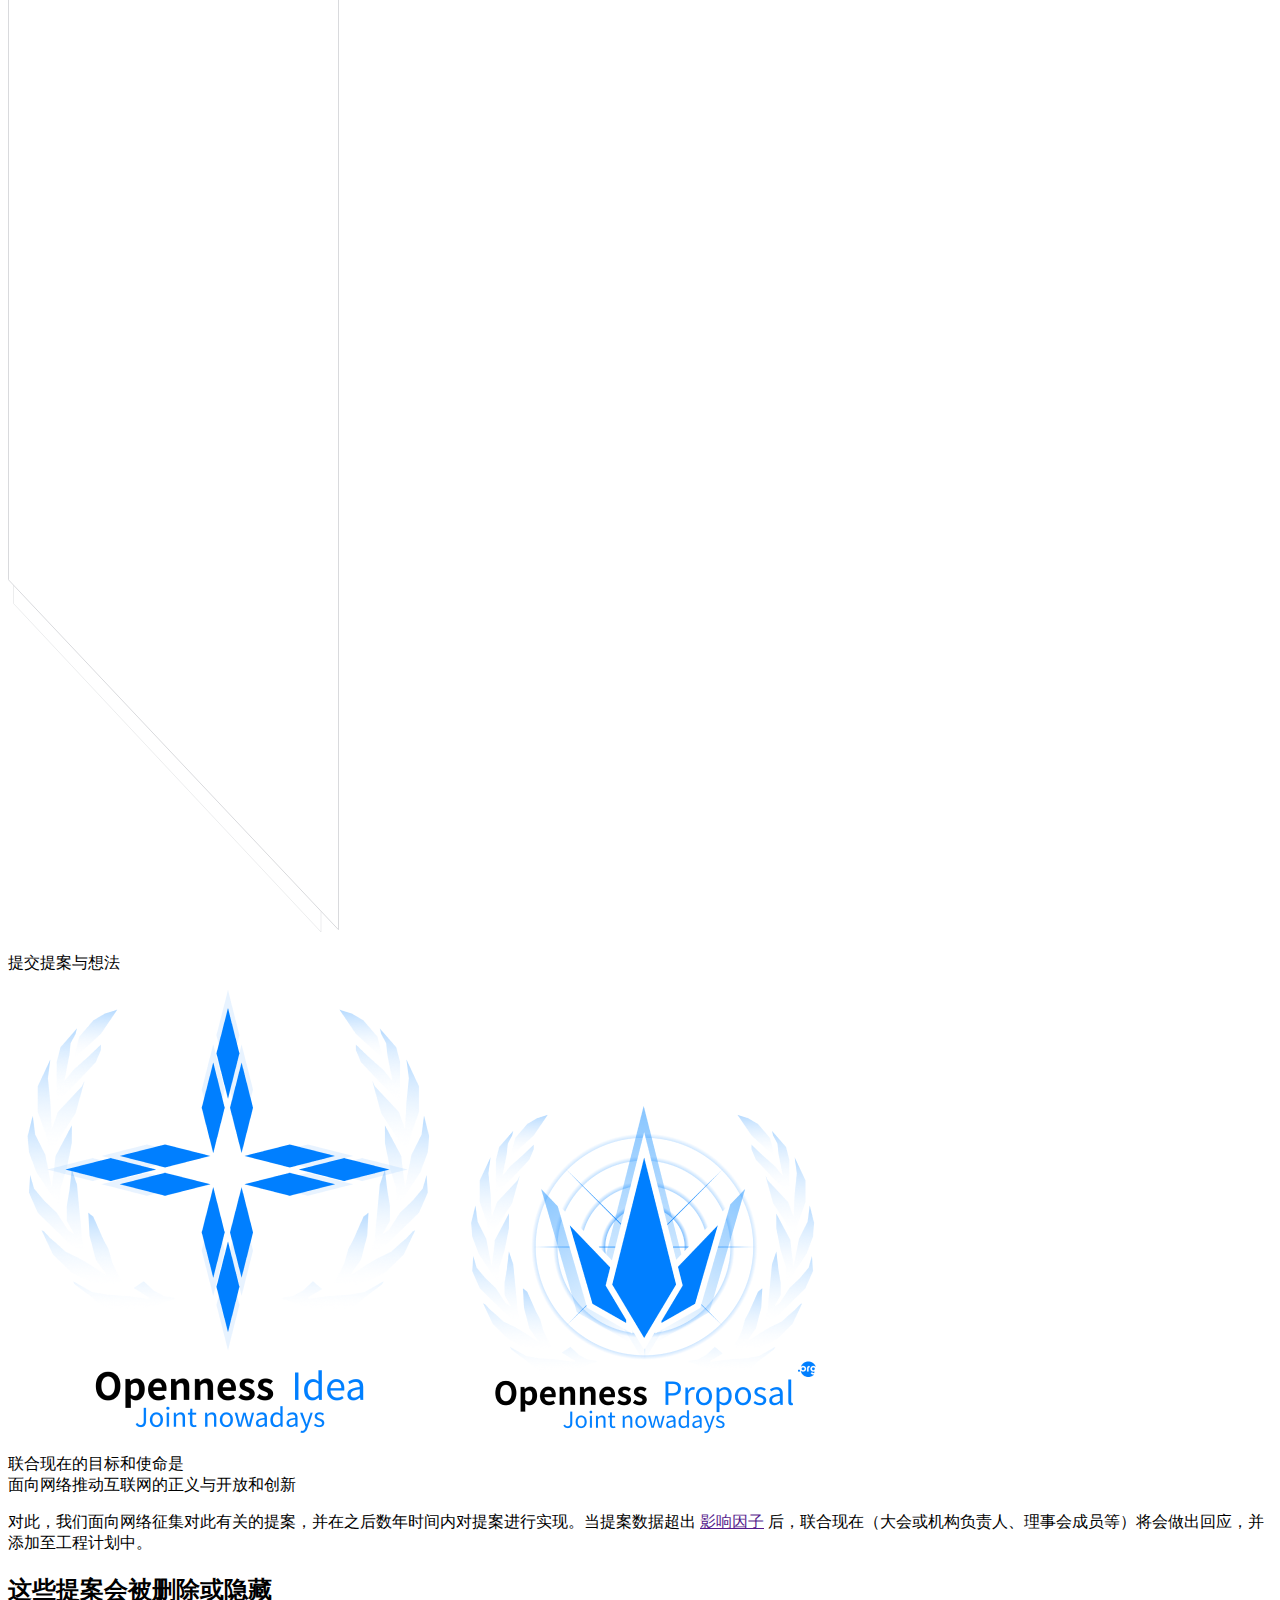
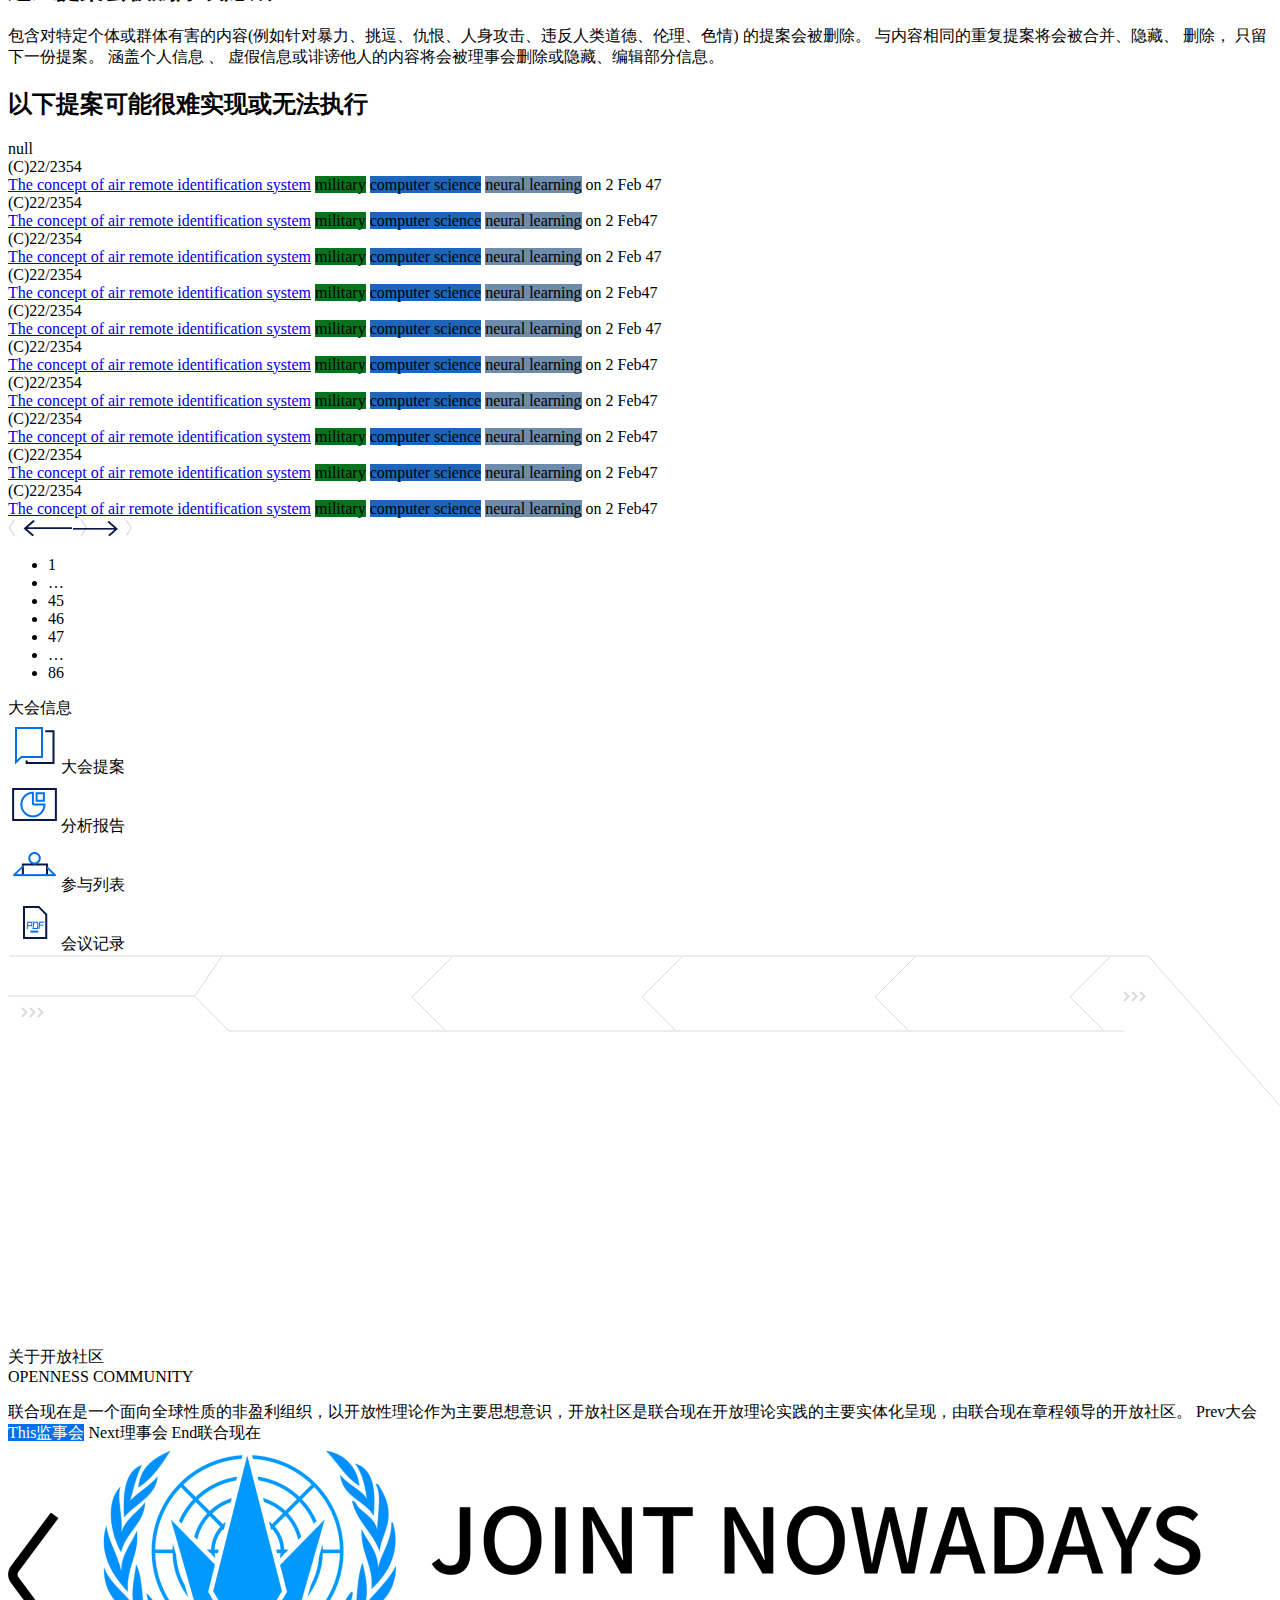
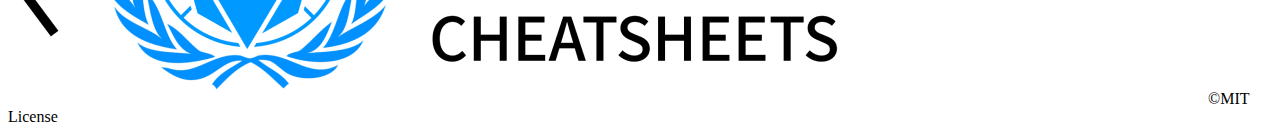
==== commit e93bef40: "upgrate:"错别字"" ====
--- a/site/openness_council.html
+++ b/site/openness_council.html
@@ -84,7 +84,7 @@
                 <img src="/assets/img/1653118628.png" class="openness_proposal-main_proposal">
             </sidebar-body>
             <sidebar-con>
-                <p>联合现在的目标和理念是<br>面向网络推动互联网的正义与开放和创新</p>
+                <p>联合现在的目标和使命是<br>面向网络推动互联网的正义与开放和创新</p>
                 <descript><p>对此，我们面向网络征集对此有关的提案，并在之后数年时间内对提案进行实现。当提案数据超出 <a href="">影响因子</a> 后，联合现在（大会或机构负责人、理事会成员等）将会做出回应，并添加至工程计划中。</p></descript>
                 <!-- Q&A -->
                 <div class="layui-collapse" lay-accordion="" style="background: white;">
